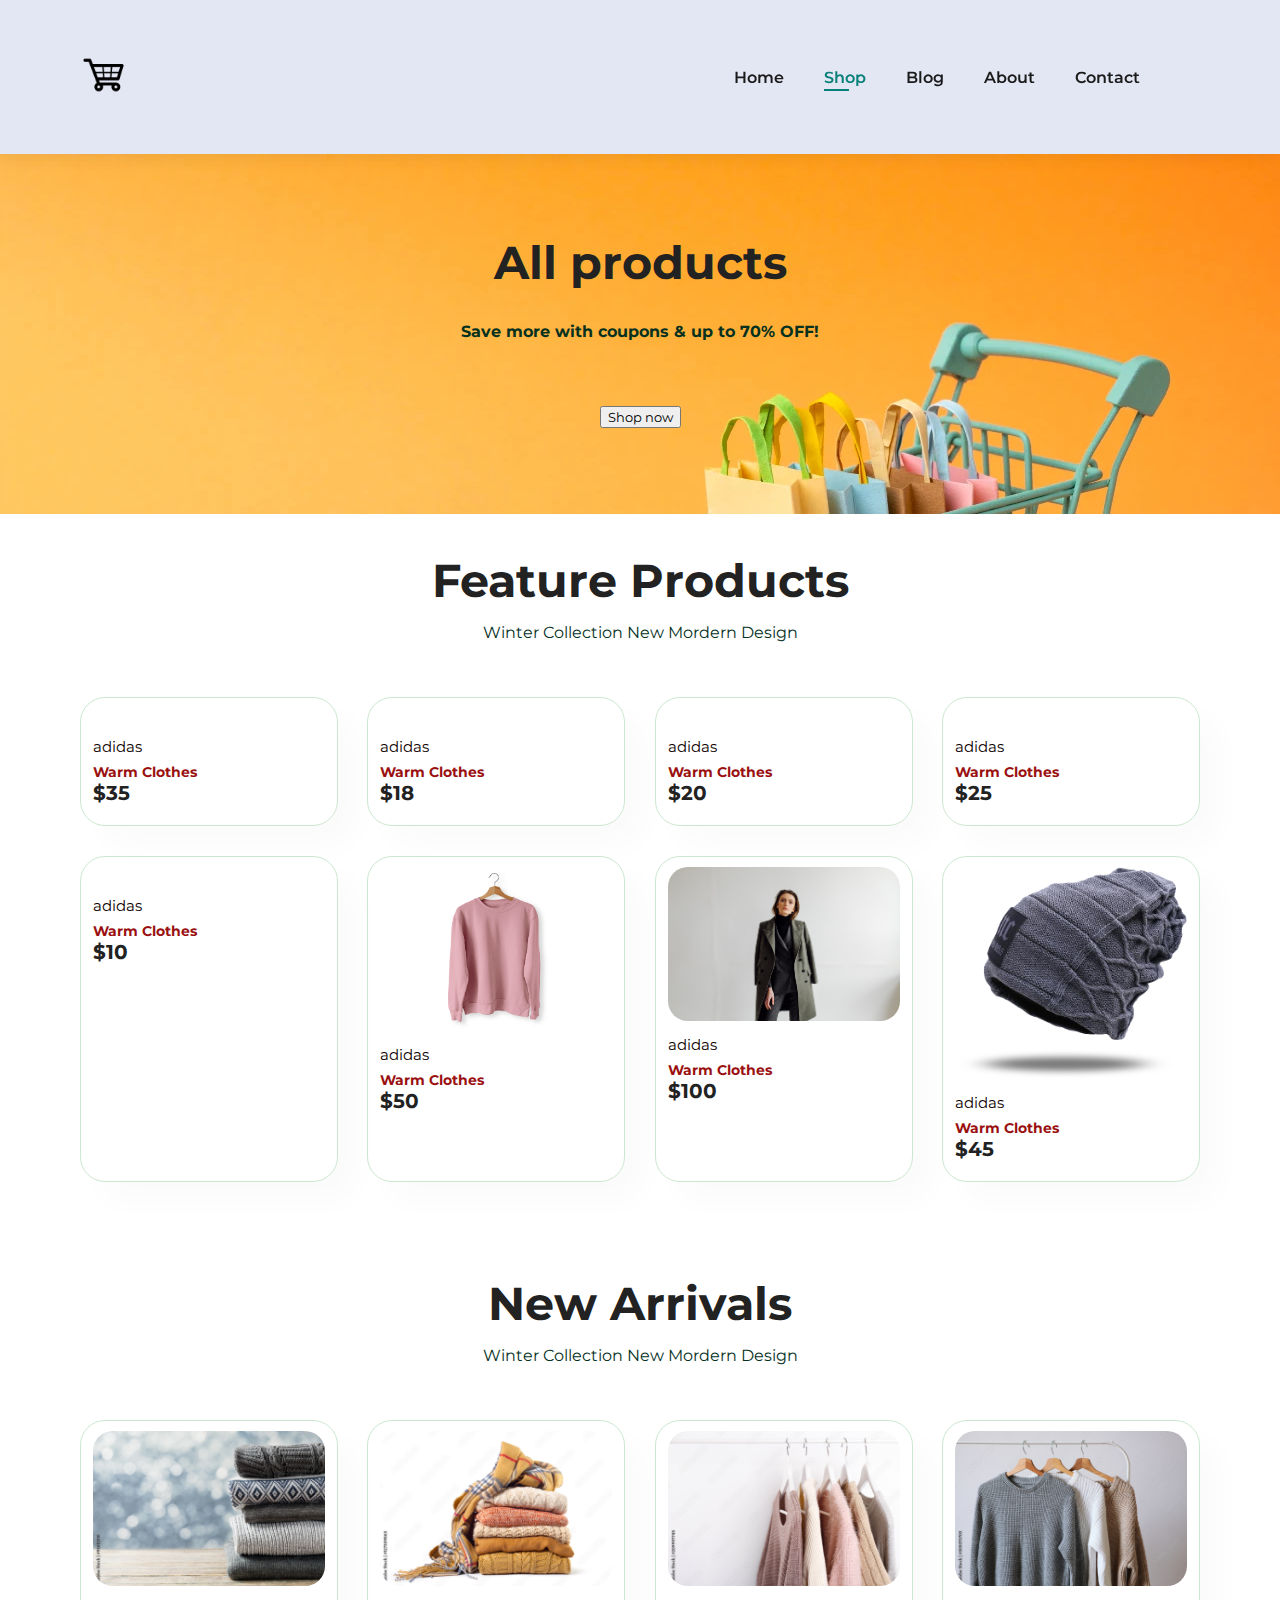
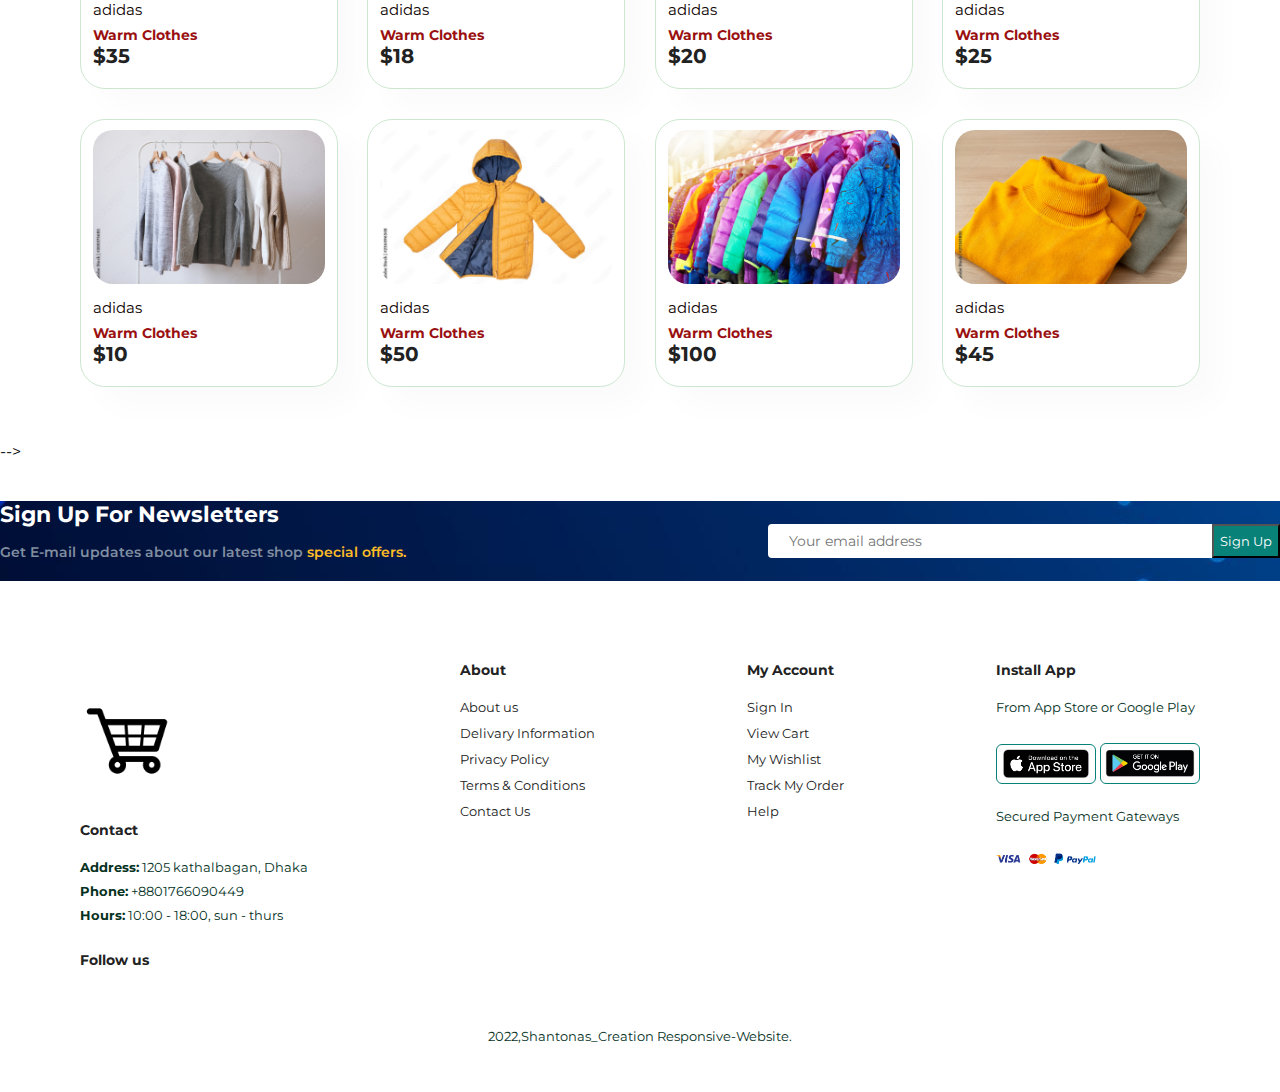
==== Shop.html @ a1428d6d "new" ====
<!DOCTYPE html>
<html lang="en">

  <head>
    <meta charset="UTF-8">
    <meta
      http-equiv="X-UA-Compatible"
      content="IE=edge"
    >
    <meta
      name="viewport"
      content="width=device-width, initial-scale=1.0"
    >
    <title>Responsive Website</title>

    <link
      rel="stylesheet"
      href="https://cdnjs.cloudflare.com/ajax/libs/font-awesome/6.2.1/css/all.min.css"
      integrity="sha512-MV7K8+y+gLIBoVD59lQIYicR65iaqukzvf/nwasF0nqhPay5w/9lJmVM2hMDcnK1OnMGCdVK+iQrJ7lzPJQd1w=="
      crossorigin="anonymous"
      referrerpolicy="no-referrer"
    />
    <link
      rel="stylesheet"
      href="style.css"
    />

  </head>

  <body>
    <section id="header">
      <a href="#"><img
          src="img/logo1.png"
          class="logo"
        ></a>

      <div>
        <u1 id="navbar">
          <li><a href="index.html">Home</a></li>
          <li><a  class="active" href="shop.html">Shop</a></li>
          <li><a href="blog.html">Blog</a></li>
          <li><a href="about.html">About</a></li>
          <li><a href="contact.html">Contact</a></li>
          <li id="lg-bag"><a href="cart.html"><i class="fa-solid fa-cart-shopping"></i></a></li>
          <a
            href="#"
            id="close"
          ><i class="fa-solid fa-xmark"></i></a>
        </u1>
      </div>
      <div id="mobile">
        <a href="cart.html"><i class="fa-solid fa-cart-shopping"></i></a>
        <i
          id="bar"
          class="fas fa-outdent"
        ></i>
      </div>

    </section>
    <section id="page-header">
     <h2>All products</2>
      <p>Save more with coupons & up to <span>70% OFF!</span></p>
      <button>Shop now</button>

    </section>
    <!-- 3rd section start -->
    <section
      id="product1"
      class="section-p1"
    >
      <h2>Feature Products</h2>
      <p>Winter Collection New Mordern Design</p>
      <div class="pro-container">
        <!-- 2 -->
        <div class="pro">
          <img
            src="img/product1.jpg"
            alt=""
          >
          <!-- 3 -->
          <div class="des">
            <span>adidas</span>
            <h5>Warm Clothes</h5>
            <!-- 4 -->
            <div class="star">
              <i class="fas fa-star"></i>
              <i class="fas fa-star"></i>
              <i class="fas fa-star"></i>
              <i class="fas fa-star"></i>
            </div>
            <h4>$35</h4>
            <!-- 4 -->
          </div>
          <a href="#"><i class="fa-solid fa-cart-shopping"></i></a>
          <!-- 3 -->
        </div>
        <div class="pro">
          <img
            src="img/product2.jpg"
            alt=""
          >
          <!-- 3 -->
          <div class="des">
            <span>adidas</span>
            <h5>Warm Clothes</h5>
            <!-- 4 -->
            <div class="star">
              <i class="fas fa-star"></i>
              <i class="fas fa-star"></i>
              <i class="fas fa-star"></i>
              <i class="fas fa-star"></i>
            </div>
            <h4>$18</h4>
            <!-- 4 -->
          </div>
          <a href="#"><i class="fa-solid fa-cart-shopping"></i></a>
          <!-- 3 -->
        </div>

        <div class="pro">
          <img
            src="img/product3.jpg"
            alt=""
          >
          <!-- 3 -->
          <div class="des">
            <span>adidas</span>
            <h5>Warm Clothes</h5>
            <!-- 4 -->
            <div class="star">
              <i class="fas fa-star"></i>
              <i class="fas fa-star"></i>
              <i class="fas fa-star"></i>
              <i class="fas fa-star"></i>
            </div>
            <h4>$20</h4>
            <!-- 4 -->
          </div>
          <a href="#"><i class="fa-solid fa-cart-shopping"></i></a>
          <!-- 3 -->
        </div>

        <div class="pro">
          <img
            src="img/product4.jpg"
            alt=""
          >
          <!-- 3 -->
          <div class="des">
            <span>adidas</span>
            <h5>Warm Clothes</h5>
            <!-- 4 -->
            <div class="star">
              <i class="fas fa-star"></i>
              <i class="fas fa-star"></i>
              <i class="fas fa-star"></i>
              <i class="fas fa-star"></i>
            </div>
            <h4>$25</h4>
            <!-- 4 -->
          </div>
          <a href="#"><i class="fa-solid fa-cart-shopping"></i></a>
          <!-- 3 -->
        </div>

        <div class="pro">
          <img
            src="img/product5.jpg"
            alt=""
          >
          <!-- 3 -->
          <div class="des">
            <span>adidas</span>
            <h5>Warm Clothes</h5>
            <!-- 4 -->
            <div class="star">
              <i class="fas fa-star"></i>
              <i class="fas fa-star"></i>
              <i class="fas fa-star"></i>
              <i class="fas fa-star"></i>
            </div>
            <h4>$10</h4>
            <!-- 4 -->
          </div>
          <a href="#"><i class="fa-solid fa-cart-shopping"></i></a>
          <!-- 3 -->
        </div>

        <div class="pro">
          <img
            src="img/product6.jpg"
            alt=""
          >
          <!-- 3 -->
          <div class="des">
            <span>adidas</span>
            <h5>Warm Clothes</h5>
            <!-- 4 -->
            <div class="star">
              <i class="fas fa-star"></i>
              <i class="fas fa-star"></i>
              <i class="fas fa-star"></i>
              <i class="fas fa-star"></i>
            </div>
            <h4>$50</h4>
            <!-- 4 -->
          </div>
          <a href="#"><i class="fa-solid fa-cart-shopping"></i></a>
          <!-- 3 -->
        </div>

        <div class="pro">
          <img
            src="img/product7.jpg"
            alt=""
          >
          <!-- 3 -->

          <div class="des">
            <span>adidas</span>
            <h5>Warm Clothes</h5>
            <!-- 4 -->
            <div class="star">
              <i class="fas fa-star"></i>
              <i class="fas fa-star"></i>
              <i class="fas fa-star"></i>
              <i class="fas fa-star"></i>
            </div>
            <h4>$100</h4>
            <!-- 4 -->
          </div>
          <a href="#"><i class="fa-solid fa-cart-shopping"></i></a>
          <!-- 3 -->
        </div>
        <div class="pro">
          <img
            src="img/product8.png"
            alt=""
          >
          <!-- 3 -->
          <div class="des">
            <span>adidas</span>
            <h5>Warm Clothes</h5>
            <!-- 4 -->
            <div class="star">
              <i class="fas fa-star"></i>
              <i class="fas fa-star"></i>
              <i class="fas fa-star"></i>
              <i class="fas fa-star"></i>
            </div>
            <h4>$45</h4>
            <!-- 4 -->
          </div>
          <a href="#"><i class="fa-solid fa-cart-shopping"></i></a>
          <!-- 3 -->
        </div>
        <!-- 2 -->
      </div>
      <!-- end 1 -->
    </section>
    <!-- new arrivals -->
    <section
      id="product1"
      class="section-p1"
    >
      <h2>New Arrivals</h2>
      <p>Winter Collection New Mordern Design</p>

      <div class="pro-container">
        <!-- 2 -->
        <div class="pro">
          <img
            src="img/new1.jpeg"
            alt=""
          >
          <!-- 3 -->
          <div class="des">
            <span>adidas</span>
            <h5>Warm Clothes</h5>
            <!-- 4 -->
            <div class="star">
              <i class="fas fa-star"></i>
              <i class="fas fa-star"></i>
              <i class="fas fa-star"></i>
              <i class="fas fa-star"></i>
            </div>
            <h4>$35</h4>
            <!-- 4 -->
          </div>
          <a href="#"><i class="fa-solid fa-cart-shopping"></i></a>
          <!-- 3 -->
        </div>
        <div class="pro">
          <img
            src="img/new2.jpeg"
            alt=""
          >
          <!-- 3 -->
          <div class="des">
            <span>adidas</span>
            <h5>Warm Clothes</h5>
            <!-- 4 -->
            <div class="star">
              <i class="fas fa-star"></i>
              <i class="fas fa-star"></i>
              <i class="fas fa-star"></i>
              <i class="fas fa-star"></i>
            </div>
            <h4>$18</h4>
            <!-- 4 -->
          </div>
          <a href="#"><i class="fa-solid fa-cart-shopping"></i></a>
          <!-- 3 -->
        </div>

        <div class="pro">
          <img
            src="img/new3.jpeg"
            alt=""
          >
          <!-- 3 -->
          <div class="des">
            <span>adidas</span>
            <h5>Warm Clothes</h5>
            <!-- 4 -->
            <div class="star">
              <i class="fas fa-star"></i>
              <i class="fas fa-star"></i>
              <i class="fas fa-star"></i>
              <i class="fas fa-star"></i>
            </div>
            <h4>$20</h4>
            <!-- 4 -->
          </div>
          <a href="#"><i class="fa-solid fa-cart-shopping"></i></a>
          <!-- 3 -->
        </div>

        <div class="pro">
          <img
            src="img/new4.jpeg"
            alt=""
          >
          <!-- 3 -->
          <div class="des">
            <span>adidas</span>
            <h5>Warm Clothes</h5>
            <!-- 4 -->
            <div class="star">
              <i class="fas fa-star"></i>
              <i class="fas fa-star"></i>
              <i class="fas fa-star"></i>
              <i class="fas fa-star"></i>
            </div>
            <h4>$25</h4>
            <!-- 4 -->
          </div>
          <a href="#"><i class="fa-solid fa-cart-shopping"></i></a>
          <!-- 3 -->
        </div>

        <div class="pro">
          <img
            src="img/new5.jpeg"
            alt=""
          >
          <!-- 3 -->
          <div class="des">
            <span>adidas</span>
            <h5>Warm Clothes</h5>
            <!-- 4 -->
            <div class="star">
              <i class="fas fa-star"></i>
              <i class="fas fa-star"></i>
              <i class="fas fa-star"></i>
              <i class="fas fa-star"></i>
            </div>
            <h4>$10</h4>
            <!-- 4 -->
          </div>
          <a href="#"><i class="fa-solid fa-cart-shopping"></i></a>
          <!-- 3 -->
        </div>

        <div class="pro">
          <img
            src="img/new6.jpeg"
            alt=""
          >
          <!-- 3 -->
          <div class="des">
            <span>adidas</span>
            <h5>Warm Clothes</h5>
            <!-- 4 -->
            <div class="star">
              <i class="fas fa-star"></i>
              <i class="fas fa-star"></i>
              <i class="fas fa-star"></i>
              <i class="fas fa-star"></i>
            </div>
            <h4>$50</h4>
            <!-- 4 -->
          </div>
          <a href="#"><i class="fa-solid fa-cart-shopping"></i></a>
          <!-- 3 -->
        </div>

        <div class="pro">
          <img
            src="img/new7.jpeg"
            alt=""
          >
          <!-- 3 -->

          <div class="des">
            <span>adidas</span>
            <h5>Warm Clothes</h5>
            <!-- 4 -->
            <div class="star">
              <i class="fas fa-star"></i>
              <i class="fas fa-star"></i>
              <i class="fas fa-star"></i>
              <i class="fas fa-star"></i>
            </div>
            <h4>$100</h4>
            <!-- 4 -->
          </div>
          <a href="#"><i class="fa-solid fa-cart-shopping"></i></a>
          <!-- 3 -->
        </div>
        <div class="pro">
          <img
            src="img/new8.jpeg"
            alt=""
          >
          <!-- 3 -->
          <div class="des">
            <span>adidas</span>
            <h5>Warm Clothes</h5>
            <!-- 4 -->
            <div class="star">
              <i class="fas fa-star"></i>
              <i class="fas fa-star"></i>
              <i class="fas fa-star"></i>
              <i class="fas fa-star"></i>
            </div>
            <h4>$45</h4>
            <!-- 4 -->
          </div>
          <a href="#"><i class="fa-solid fa-cart-shopping"></i></a>
          <!-- 3 -->
        </div>
        <!-- 2 -->
      </div>
      <!-- end 1 -->
    </section> -->
  
    <section id="newsletter">
      <div
        class="newsletter"
        class="section-p1 section-m1"
      >
        <h4>Sign Up For Newsletters</h4>
        <p>Get E-mail updates about our latest shop <span>special offers.</span></p>
      </div>
      <div class="form">
        <input
          type="text"
          placeholder="Your email address"
        >
        <button>Sign Up</button>
      </div>
    </section>
    <footer class="section-p1">
      <div class="col">
        <img
          class="logo"
          src="img/logo1.png"
          alt=""
        >
        <h4>Contact</h4>
        <p><strong>Address:</strong> 1205 kathalbagan, Dhaka</p>
        <p><strong>Phone:</strong> +8801766090449</p>
        <p><strong>Hours:</strong> 10:00 - 18:00, sun - thurs</p>
        <div class="follow">
          <h4>Follow us</h4>
          <ul><i class="fa-brands fa-square-facebook"></i>
            <i class="fa-brands fa-twitter"></i>
            <i class="fa-brands fa-github"></i>
            <i class="fa-brands fa-instagram"></i>
            <i class="fa-brands fa-linkedin"></i>
            <i class="fa-brands fa-skype"></i>
          </ul>
        </div>
      </div>
      </div>
      <div class="col">
        <h4>About</h4>
        <a href="#">About us</a>
        <a href="#">Delivary Information</a>
        <a href="#">Privacy Policy</a>
        <a href="#">Terms & Conditions</a>
        <a href="#">Contact Us</a>
      </div>
      <div class="col">
        <h4>My Account</h4>
        <a href="#">Sign In</a>
        <a href="#">View Cart</a>
        <a href="#">My Wishlist</a>
        <a href="#">Track My Order</a>
        <a href="#">Help</a>
      </div>
      <div class="col install">
        <h4>Install App</h4>
        <p>From App Store or Google Play</p>
        <div class="row">
          <img
            src="img/appstore.png"
            alt=""
          >
          <img
            src="img/googleplay.png"
            alt=""
          >
        </div>
        <p>Secured Payment Gateways</p>
        <img
          src="img/payicon.png"
          alt=""
        >
      </div>
      <div class="copyright">
        <p> 2022,Shantonas_Creation Responsive-Website.</p>
      </div>
    </footer>
    <script src="script.js"></script>
  </body>

</html>
---- style.css ----
@import url("https://fonts.googleapis.com/css2?family=Montserrat:wght@400;500;600;700&display=swap");

* {
  margin: 0;
  box-sizing: border-box;
  font-family: 'Montserrat', sans-serif;

}
body {
  width: 100%;
}
h1 {
  font-size: 50px;
  line-height: 64px;
  color: #222;
}

h2 {
  font-size: 46px;
  line-height: 54px;
  color: #222;
}

h4 {
  font-size: 20px;
  color: #222;
}

h6 {
  font-weight: 700;
  font-size: 12px;
}

p {
  font-size: 16px;
  color: #05311e;
  margin: 15px 0 20px 0;
}
.section-p1{
  padding: 40px 80px;
}
.section-m1 {
  margin: 40px 0;
}
button.normal{
  font-size: 14px;
  font-weight: 600;
  padding: 15px 30px;
  color: #000;
  background-color: rgb(224, 197, 197);
  border-radius: 50px;
  cursor: pointer;
  border: none;
  outline: none;
  transition: 0.2s;
}

.logo {
  width: 50px;
  cursor: pointer;
  margin: 30px 0;
}

#header {
  display: flex;
  align-items: center;
  justify-content: space-between;
  padding: 20px 80px;
  background: #E3E6F3;
  box-shadow: 0 5px 15px rgba(0, 0, 0, 0.06);
  z-index: 999;
  position: sticky;
  top: 0;
  left: 0;
}
#navbar {
  display: flex;
  align-items: center;
  justify-content: center;
}

#navbar li {
  list-style: none;
  padding: 0 20px;
  position: relative;
}

#navbar li a{
  text-decoration: none;
  font-size: 16px;
  font-weight: 600;
  color: #1a1a1a;
  transition: 0.3s ease;
}

#navbar li a:hover,
#navbar li a.active {
  color: #088178;
}

#navbar li a.active::after,
#navbar li a:hover::after {
  content: "";
  width: 30%;
  height: 2px;
  background: #088178;
  position: absolute;
  bottom: -4px;
  left: 20px;

}
#mobile {
  display: none;
  align-items: center;
}
#close {
  display: none;
}

#hero {
  background-image: url("img/img3.webp");
  height: 90vh;
  width: 100%;
  background-size: cover;
  background-position: top 30% right 0;
  padding: 0 50px;
  display: flex;
  flex-direction: column;
  align-items: flex-start;
  justify-content: center;

}

#hero h4 {
  padding-bottom: 15px;

}

#hero h1 {
  color: #14b4a9;
}
#hero span {
  color: #d4b97a;
  text-decoration: #98eca5;
}
#hero span{
  color: #14a44b;
}
#hero button {
  background-image: url("img/button.png");
  background-color: rgb(116, 210, 199);
  color: #3d22d8;
  padding: 10px 20px 10px 20px;
  background-repeat: no-repeat;
  cursor: pointer;
  font-weight: 700;
  font-size: 15px;
  border-top-left-radius: 0px;
  border-bottom-left-radius: 15px;
  border-top-right-radius: 15px;
  border-bottom-right-radius: 0;
}

#feature {
  display: flex;
  align-items: center;
  justify-content: space-between;
  flex-wrap: wrap;
}

#feature .fe-box {
  width: 180px;
  text-align: center;
  padding: 25px 20px;
  box-shadow: 2px 30px 20px 34px rgba(0.0, 0.0, 0.0, 0.04);
  border-radius: 5px;
  margin: 20px 0;

}

.section-p1 div img {
  width: 100px;
}

#feature .fe-box :hover {
  box-shadow: 2px 30px 20px 54px rgba(0, 0, 0, 0.06);
}

#feature .fe-box img {
  width: 100%;
  margin-bottom: 10px;
}

#feature .fe-box h6 {
  display: inline-block;
  padding: 9px 6px 9px 8px;
  line-height: 1;
  border-radius: 4px;
  color: #088178;
  background-color: #fddde4;
}

#feature .fe-box:nth-child(2) h6 {
  background-color: greenyellow;
}

#feature .fe-box:nth-child(3) h6 {
  background-color: aquamarine;
}

#feature .fe-box:nth-child(4) h6 {
  background-color: rgb(234, 203, 226);
}

#feature .fe-box:nth-child(5) h6 {
  background-color: rgb(134, 177, 243);
}

#feature .fe-box:nth-child(6) h6 {
  background-color: rgb(228, 165, 231);
}

#feature :nth-child(5) {
  width: 180px;
  text-align: center;
  padding: 65px 20px 25px 20px;

}

#feature .fe-box:nth-child(1) {
  width: 180px;
  text-align: center;
  padding: 65px 20px 25px 20px;
}

#product1 {
  overflow: hidden;
  text-align: center;
  width: 100%;
  position: relative;
}
#product1 .pro-container{
  display: flex;
  justify-content: space-between;
  padding-top: 20px;
  flex-wrap: wrap;
}

#product1 .pro{
  width: 23%;
  min-width: 250px;
  padding: 10px 12px;
  border-radius: 25px;
  border: 1px solid #cce7d0;
  cursor: pointer;
  box-shadow: 20px 20px 30px rgba(0, 0, 0, 0.02);
  margin: 15px 0;
  position: relative;
}
#product .pro :hover {
  box-shadow: 20px 20px 30px rgba(0, 0, 0, 0.06);
}
#product1 .pro img{
  width: 100%;
  border-radius: 20px;
}

#product1 .pro .des{
  text-align: start;
  padding: 10px 0;
}

#product1 .pro .des span{
  color: #0e0101;
  font-size: 15px;
}
/* p */
#product1 .pro .des h5{
  padding-top: 7px;
  color: #9a1010;
  font-size: 14px;
}

#product1 .pro.des i{
  font-size: 12px;
  color: rgb(243, 181, 25);
}
#product1 .pro.des h4{
  padding-top: 7px;
  font-size: 15px;
  font-weight: 700;
  color: #088178;
}

#product1 .pro .cart{
  width: 40px;
  height: 40px;
  line-height: 40px;
  border-radius: 50px;
  background-color: #e8f6ea;
  font-weight: 500;
  color:#088178;
  border: 1px solid #e8f6ea;
  position: absolute;
  bottom: 20px;
  right: 10px;
}
/* p end */

#banner{
  display: flex;
  flex-direction: column;
  justify-content: center;
  align-items: center;
  text-align: center;
  background-image: url("img/bac-image.png");
  width: 100%;
  height: 40vh;
  background-size: cover;
  background-position: center;

}
#banner h4{
  color: #2c1804;
  font-size: 16px;
}
#banner h2{
  color:rgba(118, 118, 8, 0.941);
  font-size: 30px;
  padding: 10px 0;
}
#banner h2 span{
  color: rgba(139, 52, 15, 0.941);
}
#banner button:hover{
  color: #fff;
}

#sm-banner {
  display: flex;
  justify-content: space-between;
  flex-wrap: wrap;
}
#sm-banner .banner-box {
    display: flex;
    flex-direction: column;
    justify-content: center;
    align-items: flex-end;
    background-image: url("img/img4.jpg");
    min-width: 580px;
    height: 50vh;
    background-size: cover;
    background-position: center;
    padding: 30px;
    border-radius: 10%;
}
#sm-banner .banner-box2{
  background-image: url("img/imgn.webp");
  align-items: flex-start;
  border-radius: 10%;
}
#sm-banner .banner-box2 h4{
  color: #cf36a6;
  font-size: 20px;
}
#sm-banner .banner-box2 h2{
  color: #26d840;
}
#sm-banner .banner-box2 span{
  color: rgb(13, 112, 205);
}
#sm-banner h4 {
  color: rgb(194, 12, 61);
  font-size: 20px;
  font-weight: 300;
}
#sm-banner h2 {
  color: rgb(203, 92, 6);
  font-size: 28px;
  font-weight: 800;
}
#sm-banner span {
  color: rgb(99, 160, 14);
  font-size: 14px;
  font-weight: 500;
  padding-bottom: 15px;
}
button.red {
  font-size: 13px;
  font-weight: 600;
  padding: 11px 18px;
  color: rgb(221, 65, 211);
  background-color: transparent;
  cursor: pointer;
  border: 1px solid rgb(130, 8, 8);
  outline: none;
  transition: 0.2s;
}
#sm-banner .banner-box:hover button{
    background: #088178;
    border: 1px solid hsl(176, 88%, 27%);
} 
#banner3 {
    display: flex;
    justify-content: space-between;
    flex-wrap: wrap;
    padding:0 80px;
}
#banner3 .banner-box {
  display: flex;
  flex-direction: column;
  justify-content: center;
  align-items: flex-end;
  background-image: url("img/img1.jpg");
  min-width: 30%;
  height: 30vh;
  background-size: cover;
  background-position: center;
  padding: 20px;
  margin-bottom: 20px;
}
#banner3 .banner-box2{
    background-image: url("img/newc.jpg");
  }
#banner3 .banner-box3{
  background-image: url("img/banner3.webp");
}
#banner3 .banner-box3 h2{
    color: #088178;
}
#banner3 h2{
  color: #fff;
  font-weight: 900;
  font-size: 22px;
}
#banner3 h3{
  color: rgb(170, 206, 50);
  font-weight: 800;
  font-size: 15px;
}
 
#newsletter{
  display: flex;
  justify-content: space-between;
  flex-wrap: wrap;
  align-items: center;
  background-image: url("img/backimg1.jpg");
  background-repeat: no-repeat;
  background-position: 20% 30%;
  background-color:#34200b;
  margin: 40px 0;

}
#newsletter h4{
  font-size: 22px;
  font-weight: 700;
  color: #fff;
}
#newsletter p {
  font-size: 14px;
  font-weight: 600;
  color: #818ea0;
}
#newsletter p span{
  color:#ffbd27;
}
#newsletter .form{
  display: flex;
  width: 40%;
}
#newsletter input {
  height: 2.125rem;
  padding: 0 1.25rem;
  font-size: 14px;
  width: 100%;
  border: 1px solid transparent;
  border-radius: 4px;
  outline: none;
  border-top-right-radius: 0;
  border-bottom-right-radius: 0;
}
#newsletter button {
  background-color: #088178;
  color: #fff;
  white-space: nowrap;
  border-top-left-radius: 0;
  border-bottom-left-radius: 0;
}
footer{
  display: flex;
  justify-content: space-between;
  flex-wrap: wrap;
}
footer .col{
  display: flex;
  flex-direction: column;
  align-items: flex-start;
  margin-bottom: 20px;

}
footer .logo{
  margin-bottom: 30px;
}
footer h4{
  font-size: 14px;
  padding-bottom: 20px;
}
footer p{
  font-size: 13px;
  margin: 0 0 8px 0;
}
footer a{
  font-size: 13px;
  text-decoration: none;
  color: #222;
  margin-bottom: 10px;
}
footer .follow{
  margin-top: 20px;
}
footer .follow i{
  color: #4e5969;
  padding-right: 4px;
  cursor: pointer;
}
footer .install .row img{
  border: 1px solid #088178;
  border-radius: 6px;

}
footer .install img{
  margin: 20px 0 20px 0;
  
}

footer .follow i:hover,
footer a:hover {
  color: #85bd0e;
}
footer .copyright{
  width: 100%;
  text-align: center;
}
/* media */
@media (max-width:799px){
  .section-p1{
    padding: 40px 40px;
  }
  #navbar {
    display: flex;
    flex-direction: column;
    align-items: flex-start;
    justify-content: flex-start;
    position: fixed;
    top: 0;
    right: -300px;
    height: 100vh;
    width: 300px;
    background-color: #b8cae1;
    box-shadow: 0 40px 60px rgb(0, 0, 0, 0.1);
    padding: 80px 0 0 10px;
    transition: 0.3s;
  }
  #navbar.active{
      right: 0;
  }
  #navbar li{
    margin-bottom: 25px;
  }
  #mobile {
      display: flex;
      align-items: center;
    }
  #mobile i{
      color: #1a1a1a;
      font-size: 24px;
      padding-left: 20px;
    }
  #close {
      display: initial;
      position: absolute;
      top: 30px;
      left: 30px;
      color: #222;
      font-size: 24px;
    }
    /* end */
  #lg-bag{
      display: none;
    }
  #hero{
      height: 70vh;
      padding: 0 80px;
      background-position: top 30% right 30%;
    }
  #feature {
      justify-content: center;
    }
  #feature .fe-box {
      margin: 15px 15px;
    }
  #product1 .pro-container{
      justify-content: center;
    }
  #product1 .pro {
      margin: 15px;
    }
  #sm-banner .banner-box {
      min-width: 100%;
      height: 30vh;
    }
  #banner3 {
      padding: 0 40px;
    }
  #banner3 .banner-box{
      width: 28%;
    }
  #newsletter .form {
      width: 70%;
    }
  }

  @media (max-width:477px){
    .section-p1{
      padding: 20px;
    }
    #header{
      padding: 10px 30px;
    }
    h1{
      font-size: 38px;
    }
    h2{
      font-size: 32px;
    }
    #hero{
      padding: 0 20px;
      background-position: 55%;
    }
    #feature{
      justify-content: space-between;
    }
    #feature .fe-box{
      width: 155px;
      margin: 0 0 15px 0;
    }
    #product1 .pro {
      width: 100%;
    }
    #banner {
      height: 40vh;
    }
    #sm-banner .banner-box{
      height: 40vh;
    }
    #sm-banner .banner-box2{
      margin-top: 20px;
    }
    #banner3{
      padding: 0 20px;
    }
    #banner3 .banner-box{
      width: 100%;
    }
    #newsletter {
      padding: 40px 20px;
    }
    #newsletter .form{
      width: 100%;
    }
    footer .copyright {
      text-align: start;
    }
    #body{
      display: 100%;
    }
  }
  #page-header{
    background-image: url(img/shop/img1.webp);
    width: 100%;
    height: 40vh;
    background-size: cover;
    display: flex;
    justify-content: center;
    text-align: center;
    flex-direction: column;
    padding: 14px;
  }
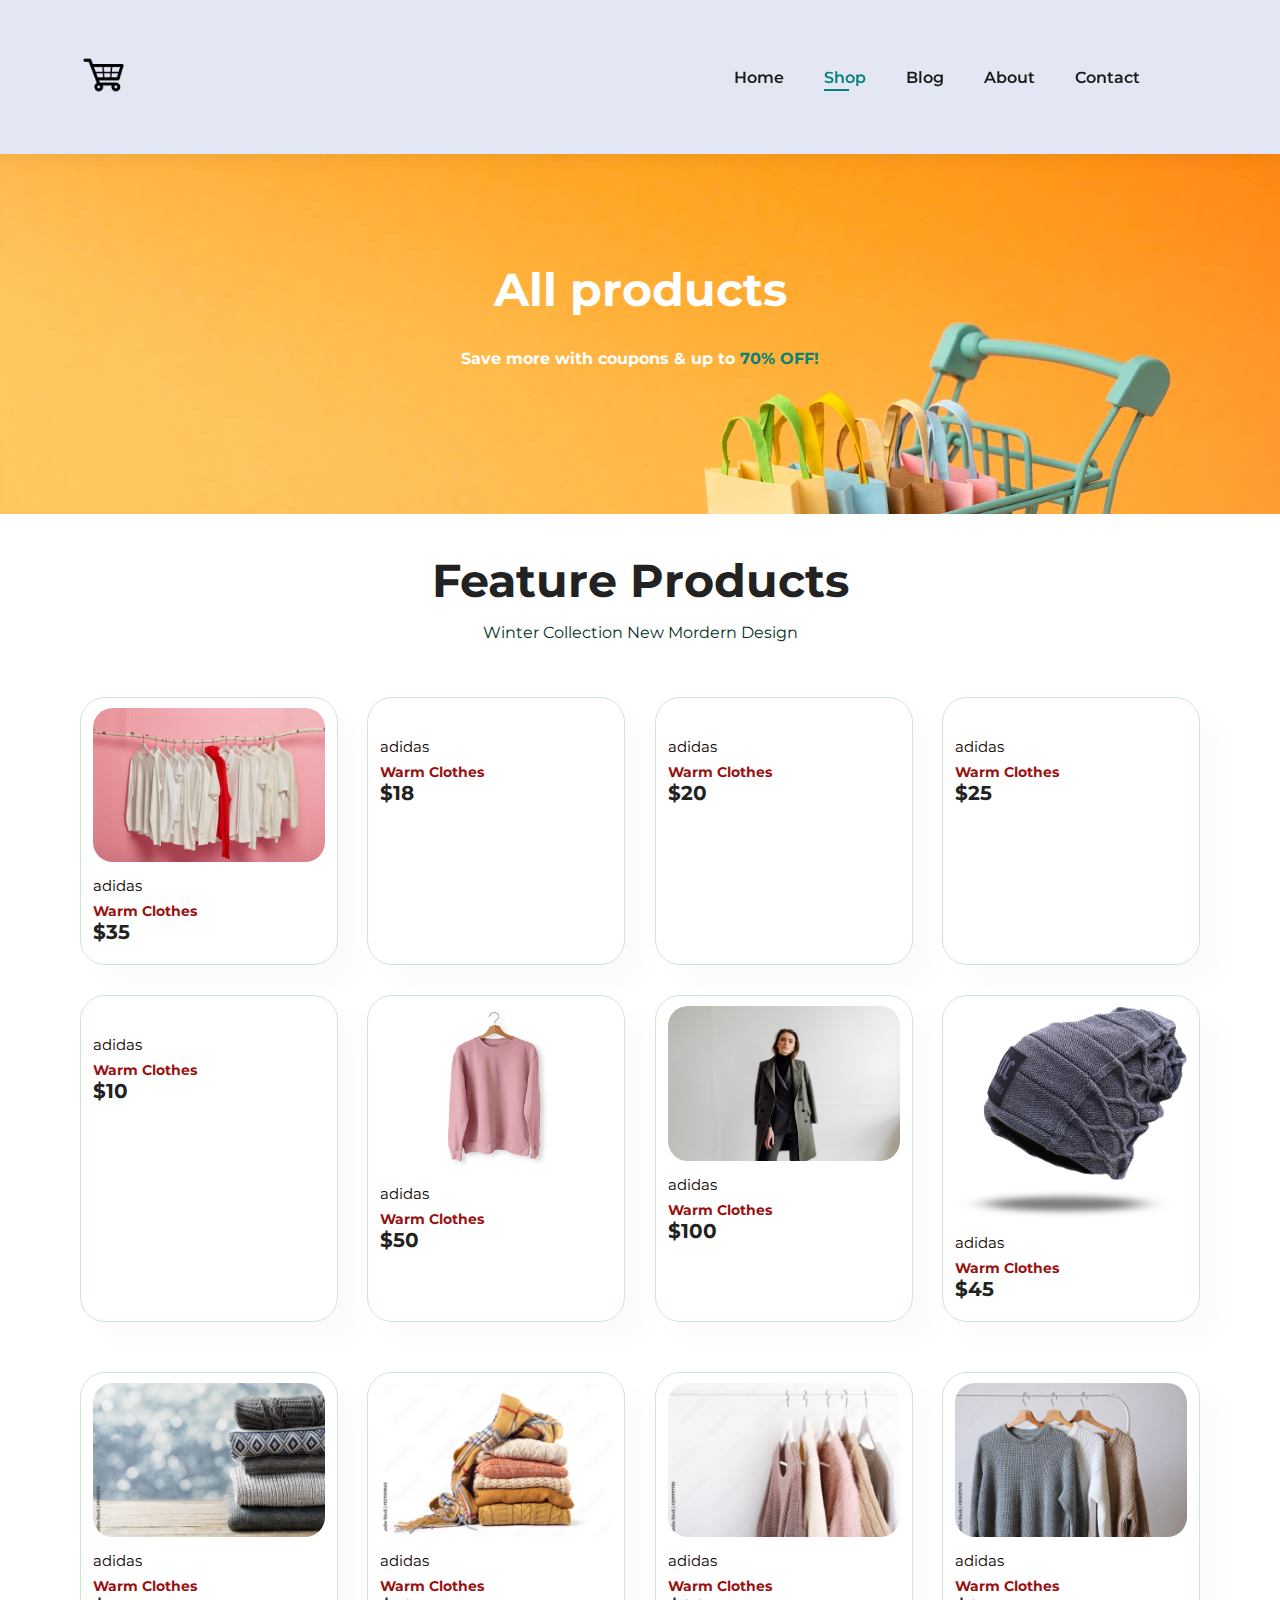
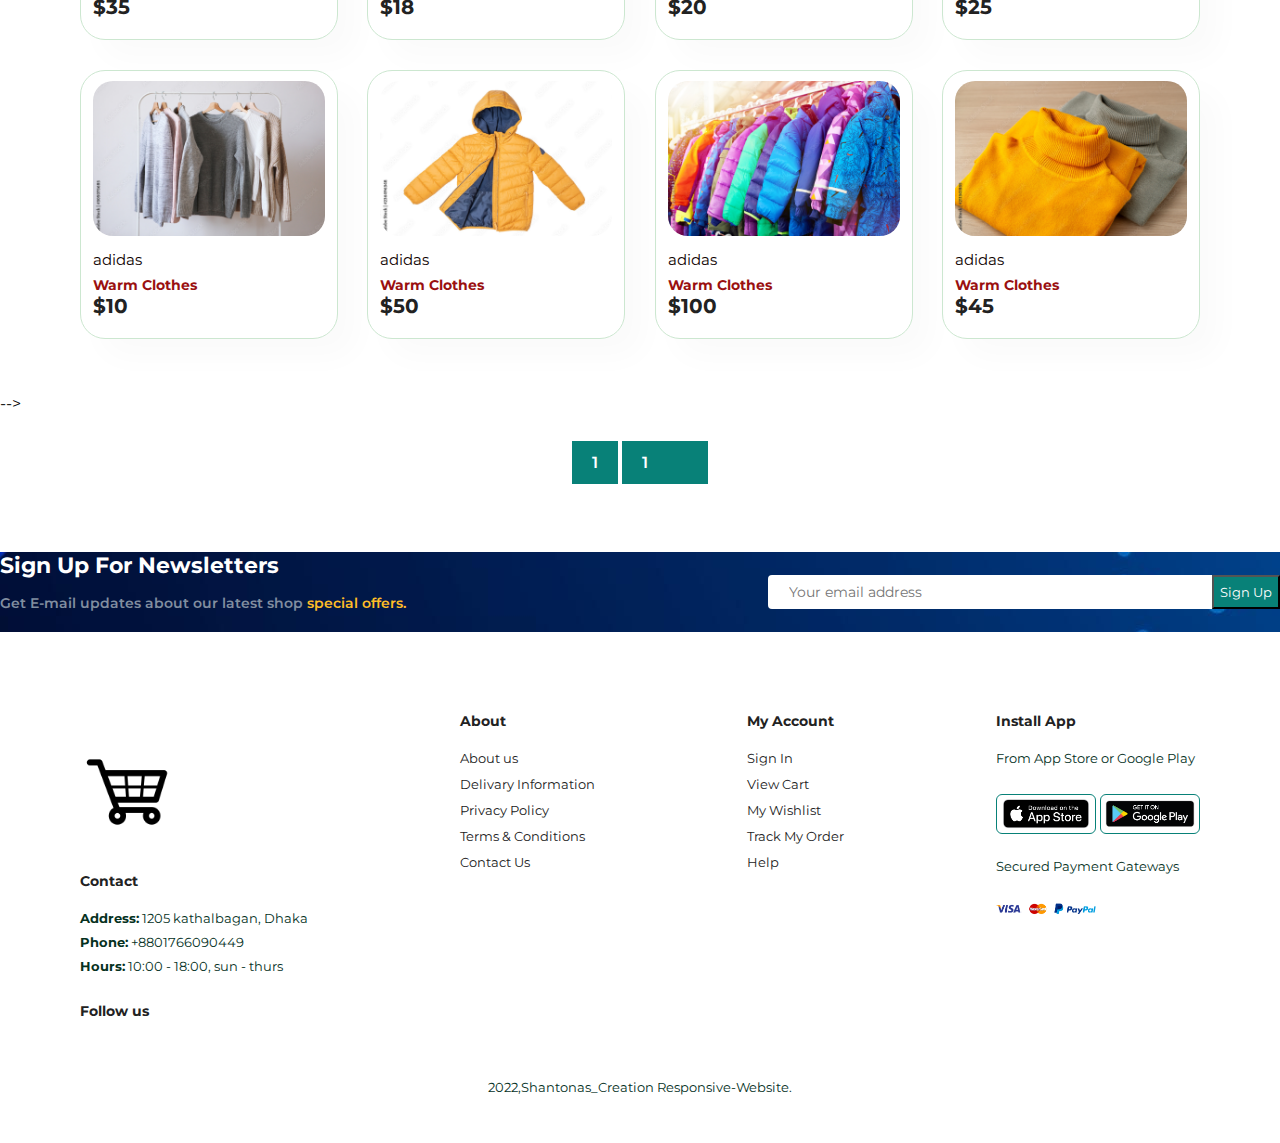
==== commit 63f8edf0: "12/5/2022" ====
--- a/Shop.html
+++ b/Shop.html
@@ -60,7 +60,6 @@
     <section id="page-header">
      <h2>All products</2>
       <p>Save more with coupons & up to <span>70% OFF!</span></p>
-      <button>Shop now</button>
 
     </section>
     <!-- 3rd section start -->
@@ -72,9 +71,9 @@
       <p>Winter Collection New Mordern Design</p>
       <div class="pro-container">
         <!-- 2 -->
-        <div class="pro">
-          <img
-            src="img/product1.jpg"
+        <div class="pro" onclick="window.location.href='product.html';">
+          <img
+            src="img/shop/img.webp"
             alt=""
           >
           <!-- 3 -->
@@ -254,17 +253,6 @@
           <a href="#"><i class="fa-solid fa-cart-shopping"></i></a>
           <!-- 3 -->
         </div>
-        <!-- 2 -->
-      </div>
-      <!-- end 1 -->
-    </section>
-    <!-- new arrivals -->
-    <section
-      id="product1"
-      class="section-p1"
-    >
-      <h2>New Arrivals</h2>
-      <p>Winter Collection New Mordern Design</p>
 
       <div class="pro-container">
         <!-- 2 -->
@@ -454,7 +442,11 @@
       </div>
       <!-- end 1 -->
     </section> -->
-  
+    <section id="pagination" class="section-p1">
+      <a href="#">1</a>
+      <a href="#">1</a>
+      <a href="#"><i class="fa-solid fa-arrow-right"></i></a>
+    </section>
     <section id="newsletter">
       <div
         class="newsletter"
--- a/style.css
+++ b/style.css
@@ -233,7 +233,7 @@
   padding: 65px 20px 25px 20px;
 }
 
-#product1 {
+#product1{
   overflow: hidden;
   text-align: center;
   width: 100%;
@@ -620,7 +620,7 @@
     }
   }
 
-  @media (max-width:477px){
+@media (max-width:477px){
     .section-p1{
       padding: 20px;
     }
@@ -670,9 +670,6 @@
     }
     footer .copyright {
       text-align: start;
-    }
-    #body{
-      display: 100%;
     }
   }
   #page-header{
@@ -686,3 +683,81 @@
     flex-direction: column;
     padding: 14px;
   }
+  
+  #page-header h2  ,
+  #page-header p{
+    color: #fff;
+  }
+  
+  #page-header span{
+    color: #088178;
+  } 
+  #pagination{
+    text-align: center;
+  }
+  #pagination a{
+     text-decoration: none;
+     background-color: #088178;
+     padding: 12px 20px;
+     color: #fff;
+     font-weight: 600;
+  }
+  #pagination a i{
+    font-size: 16px;
+    font-weight: 600;
+  }
+
+.sections-p1 {
+  padding: 40px 80px;
+}
+#prodetails{
+  display: flex;
+  margin-top: 20px;
+}
+#prodetails .single-pro-image{
+  width: 40%;
+  margin-right: 50px;
+}
+.small-img-group {
+  display: flex;
+  justify-content: space-between;
+}
+.small-img-col{
+   flex-basis: 24%;
+   cursor: pointer;
+}
+#prodetails .single-pro-details{
+  width: 50%;
+  padding-top: 30px;
+}
+#prodetails .single-pro-details h4{
+  padding: 20px 0 10px 0;
+}
+#prodetails .single-pro-details h2{
+   font-size: 26px;
+}
+#prodetails .single-pro-details select{
+   display: block;
+   padding: 5px 10px;
+   margin-bottom: 10px;
+}
+#prodetails .single-pro-details input{
+  width: 50px;
+  height: 47px;
+  padding-left: 10px;
+  font-size: 16px;
+  margin-right: 10px;
+}
+#prodetails .single-pro-details input:focus{
+  outline: none;
+}
+#prodetails .single-pro-details button{
+  background-color: #088178;
+  color: #fff;
+}
+#prodetails .single-pro-details span{
+  line-height: 25px;
+}
+
+
+
